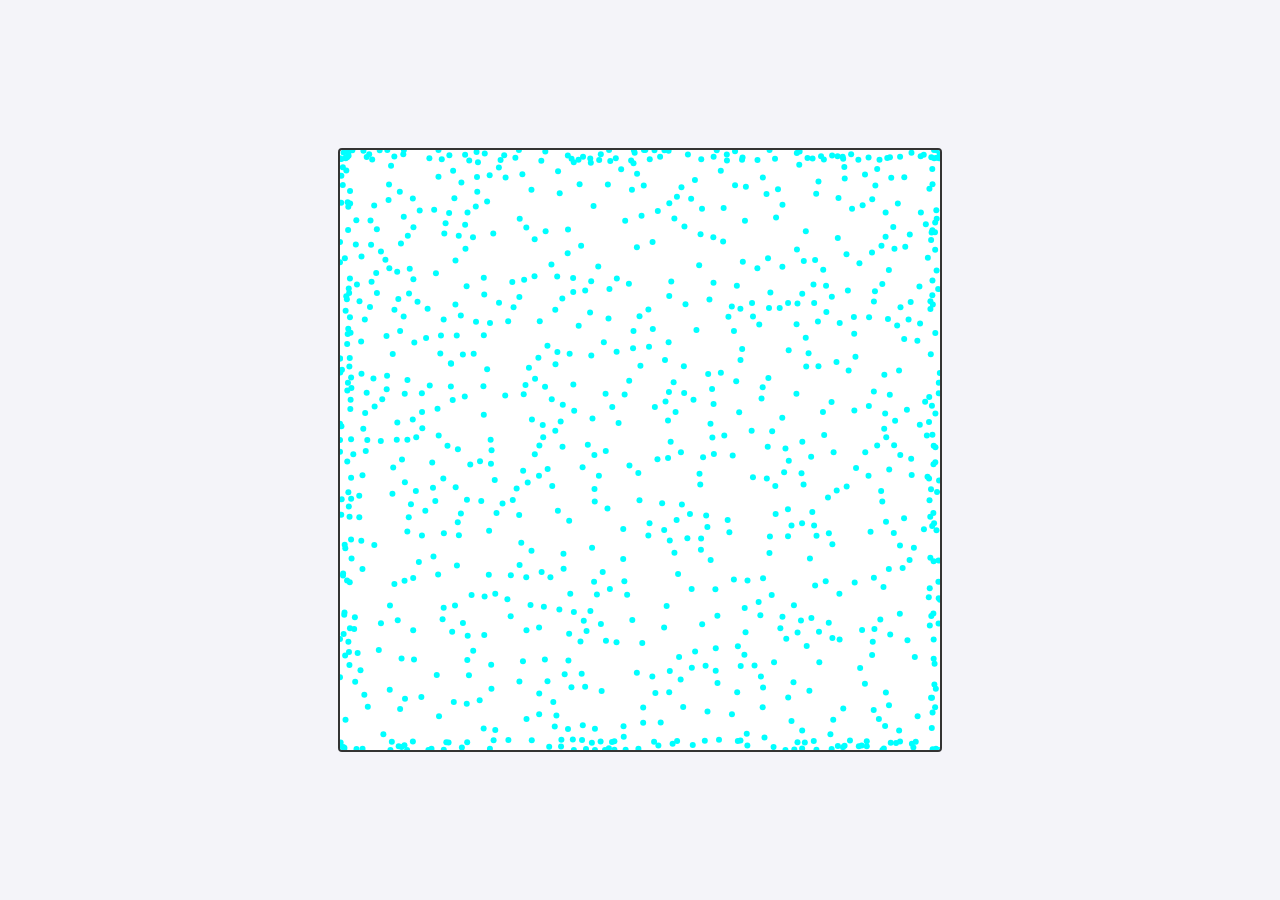
==== main.html @ 5f253860 "Initial commit, working simulation with mouse interaction" ====
<!DOCTYPE html>
<html lang="en">

<head>
	<meta charset="UTF-8">
	<meta name="viewport" content="width=device-width, initial-scale=1.0">
	<title>PWeb</title>
	<style>
		body {
			display: flex;
			justify-content: center;
			align-items: center;
			height: 100vh;
			margin: 0;
			background-color: #f4f4f9;
		}

		canvas {
			background-color: #ffffff;
			border: 2px solid #333333;
			border-radius: 4px;
		}
	</style>
</head>

<body>

	<!-- The Canvas element with defined dimensions -->
	<canvas id="myCanvas" width="600" height="600"></canvas>
	<script src="js/globals.js"></script>
	<script src="js/lib/math/complex.js"></script>
	<script src="js/lib/math/binomial.js"></script>
	<script src="js/lib/particle.js"></script>
	<script src="js/lib/expansions.js"></script>
	<script src="js/lib/quadtree.js"></script>
	<script src="js/lib/canvas.js"></script>
	<script src="js/main.js"></script>
</body>

</html>
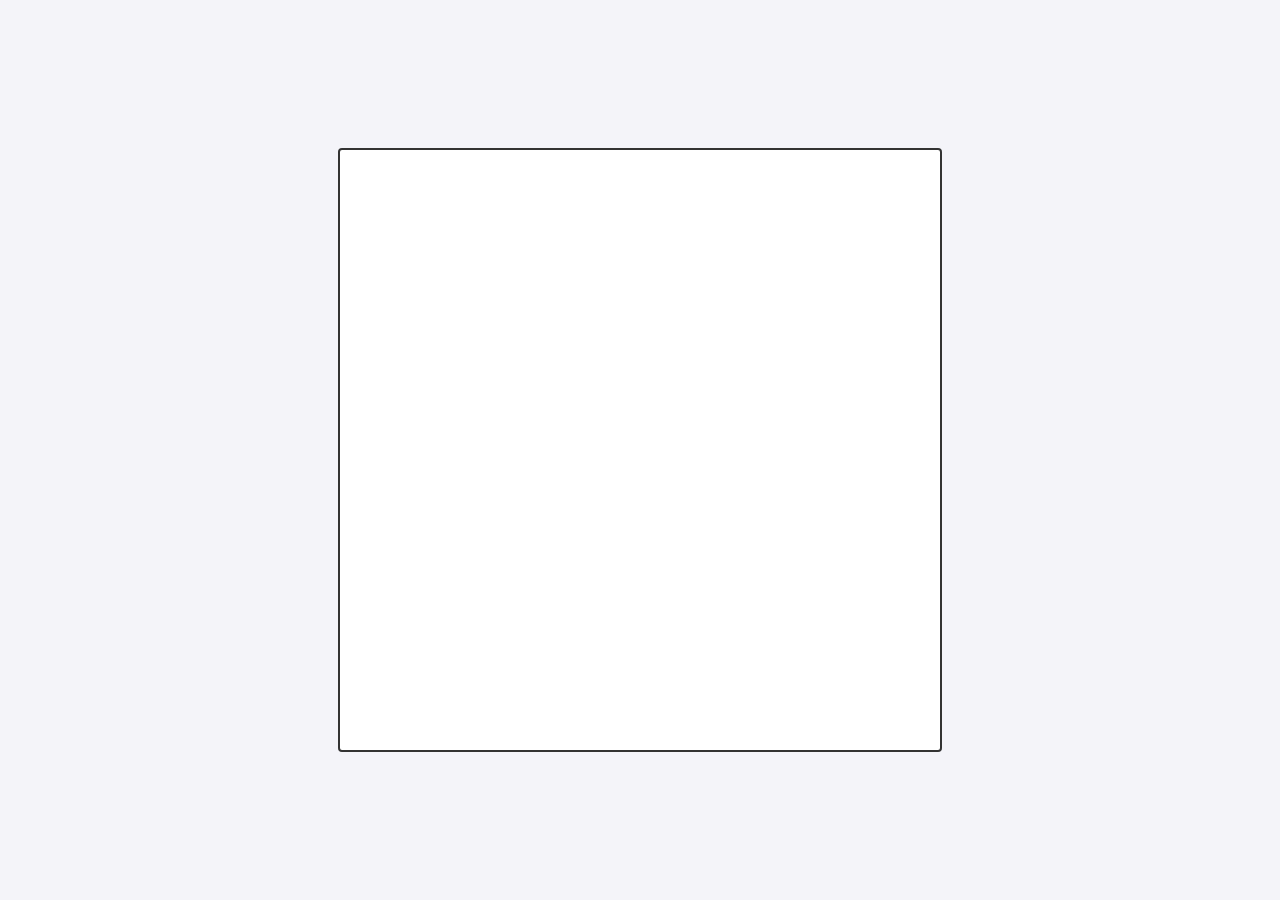
==== commit cc99b366: "Gameified project" ====
--- a/main.html
+++ b/main.html
@@ -27,13 +27,16 @@
 
 	<!-- The Canvas element with defined dimensions -->
 	<canvas id="myCanvas" width="600" height="600"></canvas>
+	<script src="js/lib/math/complex.js"></script>
 	<script src="js/globals.js"></script>
-	<script src="js/lib/math/complex.js"></script>
 	<script src="js/lib/math/binomial.js"></script>
+	<script src="js/lib/helpers.js"></script>
 	<script src="js/lib/particle.js"></script>
 	<script src="js/lib/expansions.js"></script>
 	<script src="js/lib/quadtree.js"></script>
 	<script src="js/lib/canvas.js"></script>
+	<script src="js/lib/timer.js"></script>
+	<script src="js/lib/simulation.js"></script>
 	<script src="js/main.js"></script>
 </body>
 
